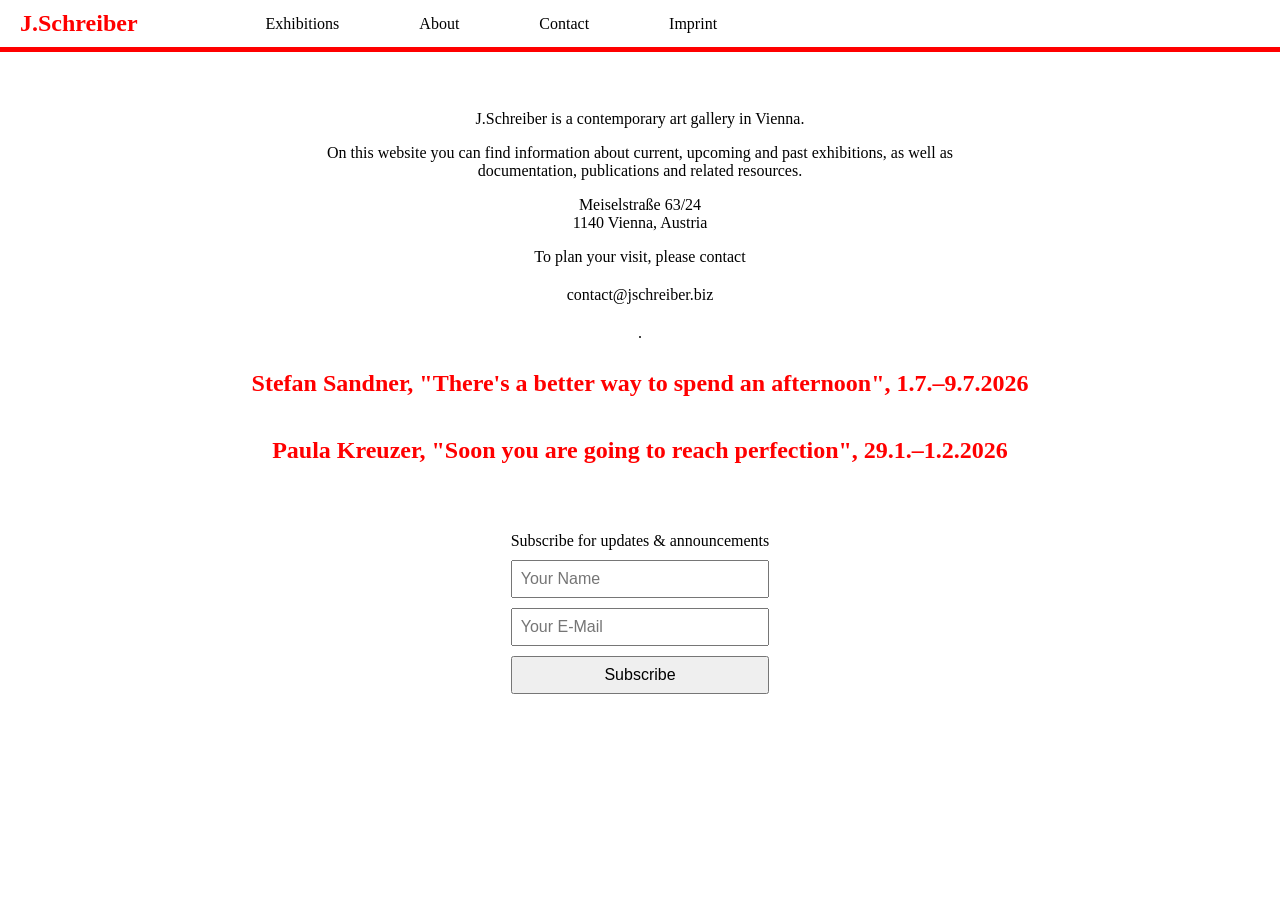
==== index.html @ 7ff4e54a "Update Stefan link with additional class and formatting" ====
<!DOCTYPE html>
<html lang="en">
<head>
    <meta charset="UTF-8">
    <meta name="viewport" content="width=device-width, initial-scale=1.0">

    <title>J.Schreiber – Contemporary Art Gallery in Vienna</title>

    <meta name="description"
          content="J.Schreiber is a contemporary art gallery in Vienna presenting exhibitions, artists, publications and related resources.">

    <link rel="stylesheet" href="style.css">
</head>
<body>

    <header>
        <h1 class="logo">J.Schreiber</h1>

        <nav>
            <a href="exhibitions.html">Exhibitions</a>
            <a href="about.html">About</a>
            <a href="contact.html">Contact</a>
            <a href="imprint.html">Imprint</a>
        </nav>
    </header>

    <div class="red-bar"></div>

    <main>

        <p>
            J.Schreiber is a contemporary art gallery in Vienna.</p>
        
        <p>   On this website you can find information about current, upcoming and past exhibitions,
            as well as documentation, publications and related resources.</p>
     

        <address>
            Meiselstraße 63/24<br>
            1140 Vienna, Austria
        </address>

        <p>
            To plan your visit, please contact
            <a href="mailto:contact@jschreiber.biz">contact@jschreiber.biz</a>.
        </p>
        
        <a href="stefan.html" class="highlight stefan-highlight">
    Stefan Sandner, "There's a better way to spend an afternoon", 1.7.–9.7.2026
</a>
        
        <a href="paula.html" class="highlight">
            Paula Kreuzer, "Soon you are going to reach perfection", 29.1.–1.2.2026
        </a>

        <div class="newsletter">
            <p>Subscribe for updates & announcements</p>

            <form action="https://formsubmit.co/ludovico.scalmani@gmail.com" method="POST">
                <input type="text" name="name" placeholder="Your Name" required>

                <input type="email" name="email" placeholder="Your E-Mail" required>

                <button type="submit">Subscribe</button>

                <input type="hidden" name="_captcha" value="false">
                <input type="hidden" name="_subject" value="New Newsletter Subscription">
            </form>
        </div>

    </main>

</body>
</html>
---- style.css ----
/* Grundlayout */
body {
    margin: 0;
    font-family: Times New Roman, Times, serif;
}

/* Header */
header {
    display: flex;
    align-items: center;
    padding: 10px 20px;
}

.logo {
    margin: 0;
    color: red;
    font-size: 1.5rem;
    font-weight: bold;
}

/* Navigation */
nav {
    display: flex;
    gap: 5rem;          /* Abstand zwischen den Menüpunkten */
    margin-left: 8rem; /* Abstand vom Logo */
}

nav a {
    text-decoration: none;
    color: black;
    font-size: 1rem;
    transition: color 0.3s;
}

nav a:hover {
    color: red;
}

/* Roter Balken */
.red-bar {
    width: 100%;
    height: 5px;
    background-color: red;
}

/* Hauptinhalt */
main {
    display: flex;
    flex-direction: column;
    align-items: center;
    margin-top: 50px;
}

main p,
main address {
    max-width: 700px;
    text-align: center;
    margin: 0.5rem 0;
    font-style: normal;
}

main a {
    display: block;
    margin: 20px 0;
    text-decoration: none;
    color: black;
    transition: color 0.3s;
}

main a:hover {
    color: red;
}

/* Ausstellungshighlight */
.highlight {
    font-weight: bold;
    font-size: 1.5rem;
    color: red;
    text-align: center;
}

/* Newsletter */
.newsletter {
    margin-top: 40px;
    text-align: center;
}

.newsletter form {
    display: flex;
    flex-direction: column;
    gap: 10px;
    margin-top: 10px;
}

.newsletter input,
.newsletter button {
    padding: 8px;
    font-size: 1rem;
}
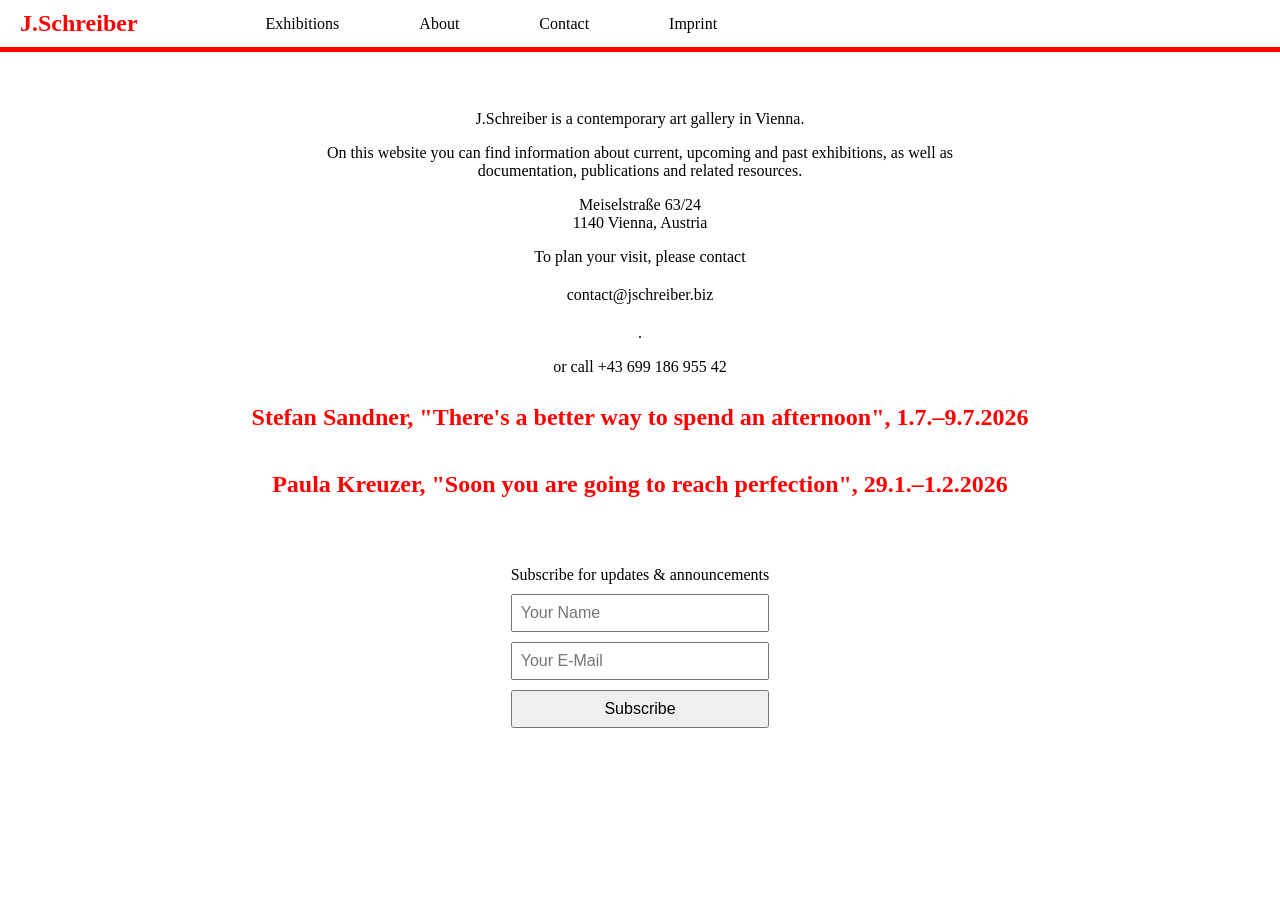
==== commit a1d7a70d: "Add contact phone number to index.html" ====
--- a/index.html
+++ b/index.html
@@ -44,6 +44,7 @@
             To plan your visit, please contact
             <a href="mailto:contact@jschreiber.biz">contact@jschreiber.biz</a>.
         </p>
+        <p> or call +43 699 186 955 42 </p>
         
         <a href="stefan.html" class="highlight stefan-highlight">
     Stefan Sandner, "There's a better way to spend an afternoon", 1.7.–9.7.2026
--- a/style.css
+++ b/style.css
@@ -97,3 +97,18 @@
     padding: 8px;
     font-size: 1rem;
 }
+@keyframes greenBlink {
+    0%, 100% {
+        color: #00aa00;
+        text-shadow: 0 0 5px #00aa00;
+    }
+    50% {
+        color: #7fff7f;
+        text-shadow: 0 0 15px #7fff7f;
+    }
+}
+
+.stefan-highlight {
+    animation: greenBlink 1.2s infinite;
+    font-weight: bold;
+}
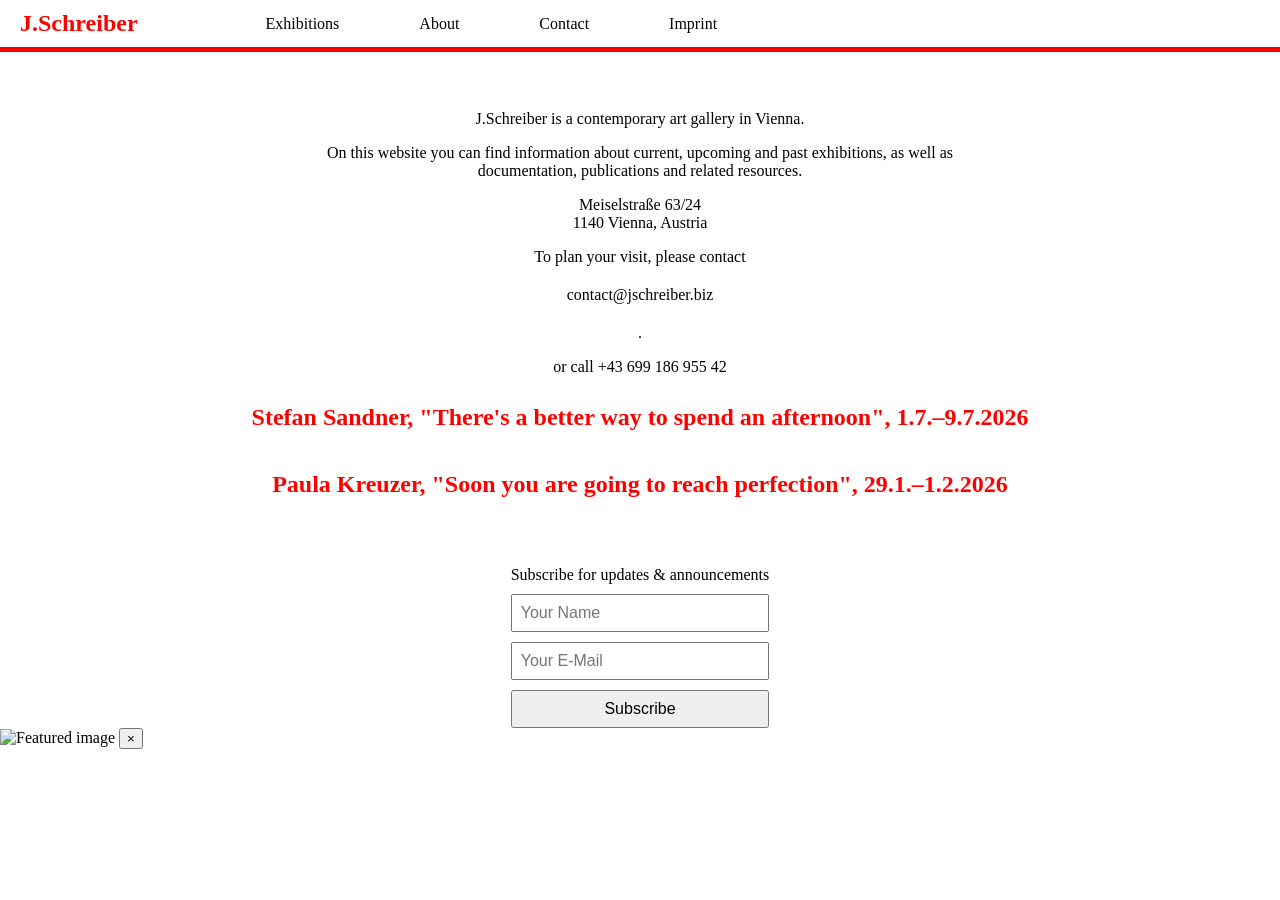
==== commit 96052704: "Add fullscreen image overlay with close button Added a fullscreen JPG animation overlay with a close" ====
--- a/index.html
+++ b/index.html
@@ -71,5 +71,27 @@
 
     </main>
 
+    
+    <!-- FULLSCREEN JPG ANIMATION -->
+    <div id="documentOverlay" class="document-overlay">
+
+        <img
+            id="documentImage"
+            src="assets/document.jpg"
+            alt="Featured image"
+        >
+
+        <button
+            id="documentClose"
+            class="document-close"
+            type="button"
+            aria-label="Close image"
+        >
+            &times;
+        </button>
+
+    </div>
+
+
 </body>
 </html>
--- a/style.css
+++ b/style.css
@@ -1,10 +1,17 @@
-/* Grundlayout */
+/* ========================================
+   GRUNDLAYOUT
+   ======================================== */
+
 body {
     margin: 0;
     font-family: Times New Roman, Times, serif;
 }
 
-/* Header */
+
+/* ========================================
+   HEADER
+   ======================================== */
+
 header {
     display: flex;
     align-items: center;
@@ -18,11 +25,20 @@
     font-weight: bold;
 }
 
-/* Navigation */
+.logo a {
+    color: red;
+    text-decoration: none;
+}
+
+
+/* ========================================
+   NAVIGATION
+   ======================================== */
+
 nav {
     display: flex;
-    gap: 5rem;          /* Abstand zwischen den Menüpunkten */
-    margin-left: 8rem; /* Abstand vom Logo */
+    gap: 5rem;
+    margin-left: 8rem;
 }
 
 nav a {
@@ -36,18 +52,27 @@
     color: red;
 }
 
-/* Roter Balken */
+
+/* ========================================
+   ROTER BALKEN
+   ======================================== */
+
 .red-bar {
     width: 100%;
     height: 5px;
     background-color: red;
 }
 
-/* Hauptinhalt */
+
+/* ========================================
+   HAUPTINHALT
+   ======================================== */
+
 main {
     display: flex;
     flex-direction: column;
     align-items: center;
+    width: 100%;
     margin-top: 50px;
 }
 
@@ -71,7 +96,11 @@
     color: red;
 }
 
-/* Ausstellungshighlight */
+
+/* ========================================
+   AUSSTELLUNGSHIGHLIGHT
+   ======================================== */
+
 .highlight {
     font-weight: bold;
     font-size: 1.5rem;
@@ -79,7 +108,11 @@
     text-align: center;
 }
 
-/* Newsletter */
+
+/* ========================================
+   NEWSLETTER
+   ======================================== */
+
 .newsletter {
     margin-top: 40px;
     text-align: center;
@@ -97,18 +130,532 @@
     padding: 8px;
     font-size: 1rem;
 }
+
+
+/* ========================================
+   GRÜNES BLINKEN
+   ======================================== */
+
 @keyframes greenBlink {
-    0%, 100% {
+
+    0%,
+    100% {
         color: #00aa00;
         text-shadow: 0 0 5px #00aa00;
     }
+
     50% {
         color: #7fff7f;
         text-shadow: 0 0 15px #7fff7f;
     }
+
 }
 
 .stefan-highlight {
     animation: greenBlink 1.2s infinite;
     font-weight: bold;
 }
+
+
+/* ========================================
+   VIDEO-BEREICH
+   ======================================== */
+
+.video-background {
+    position: relative;
+    width: 100%;
+}
+
+
+/* ========================================
+   FIXIERTES VIDEO
+   ======================================== */
+
+.video-wall {
+    position: fixed;
+
+    top: 50%;
+    left: 50%;
+
+    transform: translate(-50%, -50%);
+
+    width: 70vw;
+    height: 70vh;
+
+    z-index: 0;
+
+    overflow: hidden;
+
+    pointer-events: none;
+
+    display: flex;
+    justify-content: center;
+    align-items: center;
+}
+
+
+/* ========================================
+   VIDEO
+   ======================================== */
+
+.video-wall video {
+    display: block;
+
+    width: 100%;
+    height: 100%;
+
+    object-fit: contain;
+
+    margin: 0;
+    padding: 0;
+
+    pointer-events: none;
+
+    opacity: 0;
+
+    transition: opacity 0.3s ease;
+}
+
+
+/*
+ * Nur wenn das Video tatsächlich läuft,
+ * wird es sichtbar.
+ */
+
+.video-wall video.video-playing {
+    opacity: 1;
+}
+
+
+/* ========================================
+   PLAY-BUTTON FÜR BLOCKIERTES AUTOPLAY
+   ======================================== */
+
+.video-play-button {
+
+    position: absolute;
+
+    top: 50%;
+    left: 50%;
+
+    transform: translate(-50%, -50%);
+
+    width: 70px;
+    height: 70px;
+
+    border-radius: 50%;
+
+    border: 1px solid rgba(255, 255, 255, 0.8);
+
+    background: rgba(0, 0, 0, 0.55);
+
+    color: white;
+
+    font-size: 28px;
+
+    line-height: 1;
+
+    display: none;
+
+    align-items: center;
+    justify-content: center;
+
+    cursor: pointer;
+
+    z-index: 5;
+
+    pointer-events: auto;
+
+    padding: 0;
+
+}
+
+
+/*
+ * Button wird nur sichtbar,
+ * wenn Autoplay nicht funktioniert.
+ */
+
+.video-play-button.visible {
+    display: flex;
+}
+
+
+/*
+ * Hover auf Desktop
+ */
+
+.video-play-button:hover {
+    background: rgba(0, 0, 0, 0.8);
+
+    transform:
+        translate(-50%, -50%)
+        scale(1.08);
+}
+
+
+/* ========================================
+   BILDSTRECKE
+   ======================================== */
+
+.video-background .gallery {
+
+    position: relative;
+
+    z-index: 1;
+
+    width: 100%;
+
+    margin: 0;
+    padding: 0;
+}
+
+
+/* ========================================
+   BILDER
+   ======================================== */
+
+.video-background .gallery img {
+
+    display: block;
+
+    width: 50%;
+    height: auto;
+
+    margin: 0 0 50px 0;
+    padding: 0;
+
+    cursor: pointer;
+
+    opacity: 0.15;
+
+    transition:
+        opacity 0.3s ease;
+}
+
+
+/*
+ * Desktop:
+ * Bild wird bei Hover vollständig sichtbar.
+ */
+
+.video-background .gallery img:hover {
+
+    opacity: 1;
+
+}
+
+
+/*
+ * Mobile:
+ * touch-active wird per JavaScript gesetzt.
+ */
+
+.video-background .gallery img.touch-active {
+
+    opacity: 1;
+
+}
+
+
+/* ========================================
+   LETZTES BILD
+   ======================================== */
+
+.video-background .gallery img:last-child {
+
+    margin-bottom: 0;
+
+}
+
+
+/* ========================================
+   ANKÜNDIGUNGSBILD
+   ======================================== */
+
+.announcement-image {
+
+    display: block;
+
+    width: 100%;
+    height: auto;
+
+    margin: 0;
+    padding: 0;
+
+    cursor: pointer;
+
+}
+
+
+/* ========================================
+   TEXT NACH DER GALERIE
+   ======================================== */
+
+.announcement {
+
+    padding: 40px 20px 80px;
+
+}
+
+.announcement h2 {
+
+    margin-top: 0;
+
+}
+
+.announcement p {
+
+    margin: 0 0 10px;
+
+}
+
+
+/* ========================================
+   LIGHTBOX
+   ======================================== */
+
+.lightbox {
+
+    position: fixed;
+
+    inset: 0;
+
+    width: 100%;
+    height: 100%;
+
+    background: rgba(0, 0, 0, 0.92);
+
+    display: flex;
+
+    justify-content: center;
+    align-items: center;
+
+    visibility: hidden;
+
+    opacity: 0;
+
+    transition:
+        opacity 0.2s ease;
+
+    z-index: 1000;
+
+}
+
+
+.lightbox.active {
+
+    visibility: visible;
+
+    opacity: 1;
+
+}
+
+
+/* ========================================
+   LIGHTBOX BILD
+   ======================================== */
+
+.lightbox img {
+
+    display: block;
+
+    max-width: 92vw;
+    max-height: 92vh;
+
+    width: auto;
+    height: auto;
+
+    object-fit: contain;
+
+    opacity: 1;
+
+}
+
+
+/* ========================================
+   LIGHTBOX BUTTONS
+   ======================================== */
+
+.lightbox button {
+
+    position: absolute;
+
+    color: white;
+
+    background: rgba(0, 0, 0, 0.45);
+
+    border: none;
+
+    cursor: pointer;
+
+    z-index: 1001;
+
+    display: flex;
+
+    justify-content: center;
+    align-items: center;
+
+}
+
+
+.prev,
+.next {
+
+    top: 50%;
+
+    transform: translateY(-50%);
+
+    width: 50px;
+    height: 70px;
+
+    font-size: 32px;
+
+}
+
+
+.prev {
+
+    left: 20px;
+
+}
+
+
+.next {
+
+    right: 20px;
+
+}
+
+
+.close {
+
+    top: 20px;
+    right: 20px;
+
+    width: 50px;
+    height: 50px;
+
+    font-size: 32px;
+
+}
+
+
+.lightbox button:hover {
+
+    background:
+        rgba(0, 0, 0, 0.75);
+
+}
+
+
+/* ========================================
+   MOBILE
+   ======================================== */
+
+@media (max-width: 600px) {
+
+
+    header {
+
+        padding: 10px;
+
+    }
+
+
+    nav {
+
+        gap: 1rem;
+
+        margin-left: auto;
+
+    }
+
+
+    nav a {
+
+        font-size: 0.85rem;
+
+    }
+
+
+    /* ====================================
+       VIDEO AUF MOBILE
+       ==================================== */
+
+    .video-wall {
+
+        width: 90vw;
+
+        height: 60vh;
+
+    }
+
+
+    /*
+     * Playbutton auf Mobile etwas größer,
+     * damit er leicht mit dem Finger
+     * getroffen werden kann.
+     */
+
+    .video-play-button {
+
+        width: 64px;
+        height: 64px;
+
+        font-size: 25px;
+
+    }
+
+
+    /* ====================================
+       LIGHTBOX
+       ==================================== */
+
+    .lightbox img {
+
+        max-width: 94vw;
+
+        max-height: 90vh;
+
+    }
+
+
+    .prev,
+    .next {
+
+        width: 40px;
+        height: 55px;
+
+        font-size: 25px;
+
+    }
+
+
+    .prev {
+
+        left: 5px;
+
+    }
+
+
+    .next {
+
+        right: 5px;
+
+    }
+
+
+    .close {
+
+        top: 10px;
+        right: 10px;
+
+        width: 40px;
+        height: 40px;
+
+        font-size: 26px;
+
+    }
+
+}
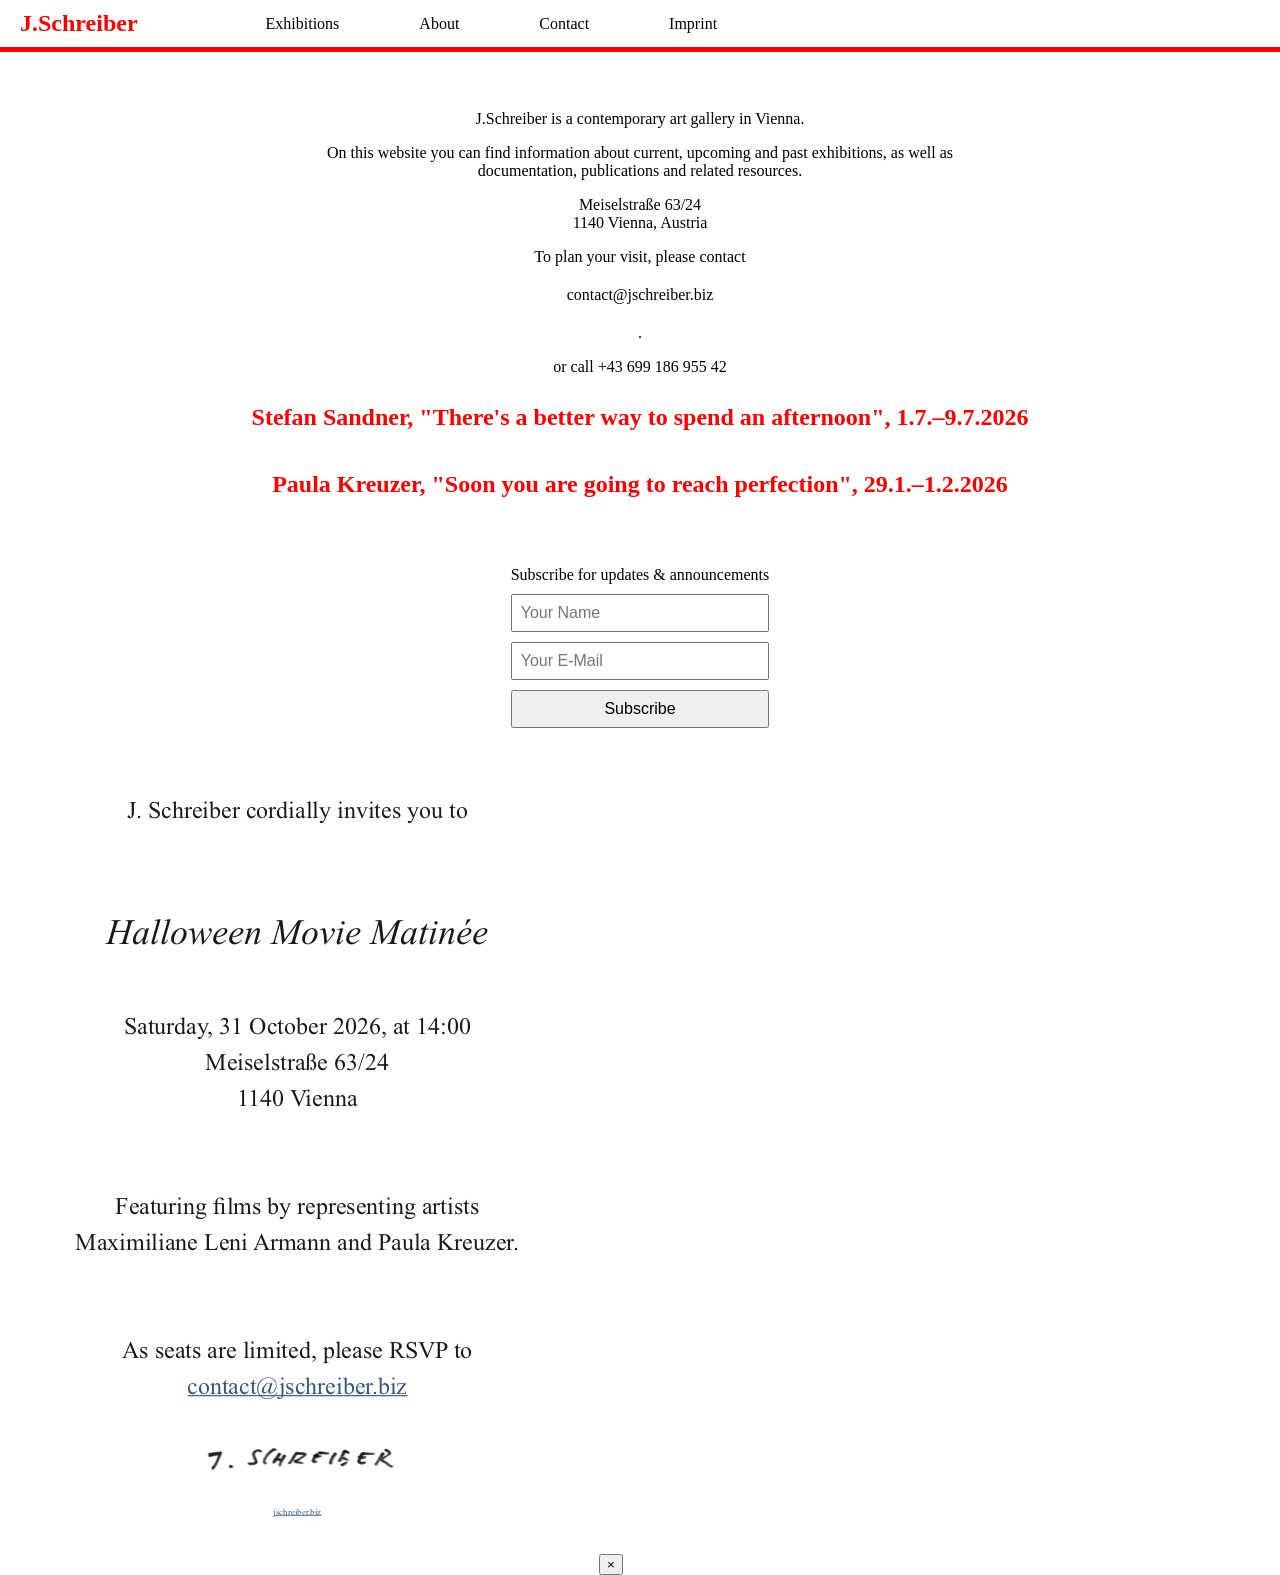
==== commit cae249bc: "Change document image source in index.html" ====
--- a/index.html
+++ b/index.html
@@ -77,7 +77,7 @@
 
         <img
             id="documentImage"
-            src="assets/document.jpg"
+            src="assets/261028_screening_invitation.jpg"
             alt="Featured image"
         >
 
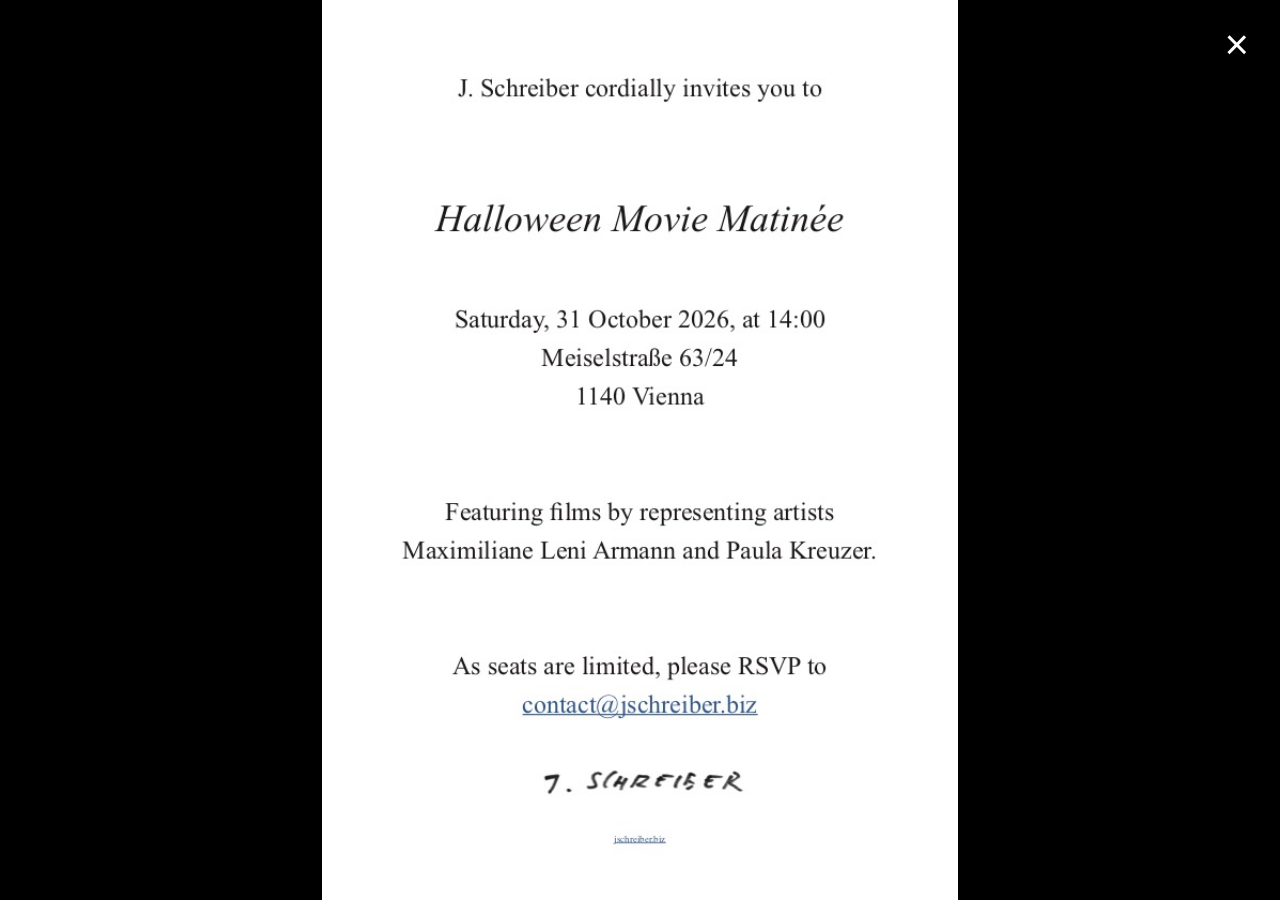
==== commit b395c338: "Add script for closing document overlay" ====
--- a/index.html
+++ b/index.html
@@ -93,5 +93,28 @@
     </div>
 
 
+<script>
+    const documentOverlay =
+        document.getElementById("documentOverlay");
+
+    const documentClose =
+        document.getElementById("documentClose");
+
+    function closeDocumentAnimation() {
+        documentOverlay.style.display = "none";
+    }
+
+    documentClose.addEventListener(
+        "click",
+        closeDocumentAnimation
+    );
+
+    document.addEventListener("keydown", function(event) {
+        if (event.key === "Escape") {
+            closeDocumentAnimation();
+        }
+    });
+</script>
+
 </body>
 </html>
--- a/style.css
+++ b/style.css
@@ -659,3 +659,58 @@
     }
 
 }
+
+/* FULLSCREEN JPG ANIMATION */
+
+.document-overlay {
+    position: fixed;
+    inset: 0;
+    z-index: 10000;
+    display: flex;
+    align-items: center;
+    justify-content: center;
+    background: #000;
+    overflow: hidden;
+}
+
+.document-overlay img {
+    width: 100%;
+    height: 100%;
+    object-fit: contain;
+    animation: documentArrival 1.5s
+        cubic-bezier(0.16, 1, 0.3, 1) forwards;
+}
+
+@keyframes documentArrival {
+    0% {
+        transform: scale(0.02) rotate(-180deg);
+        opacity: 0;
+    }
+    70% {
+        opacity: 1;
+    }
+    100% {
+        transform: scale(1) rotate(0deg);
+        opacity: 1;
+    }
+}
+
+.document-close {
+    position: absolute;
+    top: 20px;
+    right: 25px;
+    z-index: 2;
+    border: none;
+    background: transparent;
+    color: white;
+    font-size: 42px;
+    cursor: pointer;
+}
+
+@media (prefers-reduced-motion: reduce) {
+    .document-overlay img {
+        animation: none;
+        transform: none;
+        opacity: 1;
+    }
+}
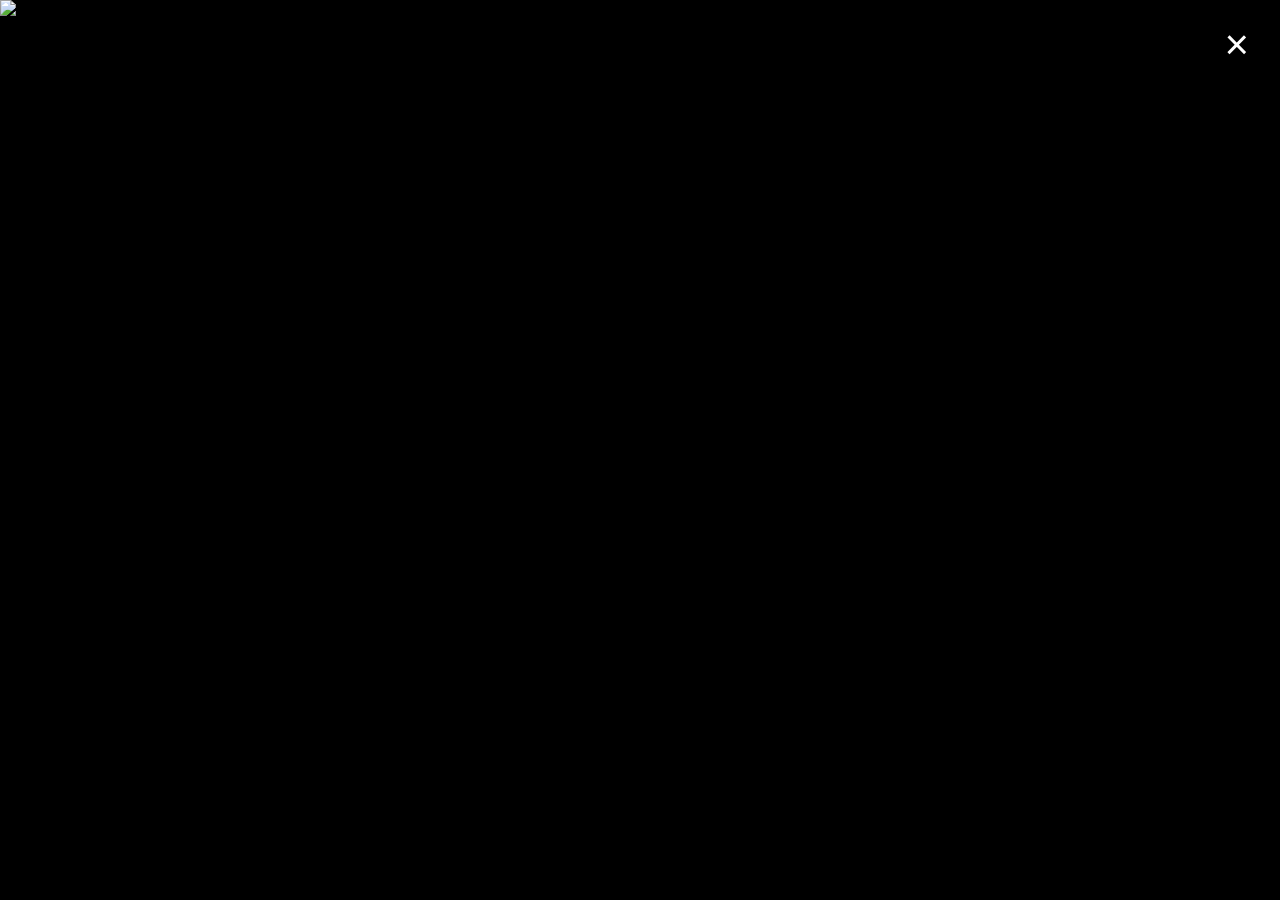
==== commit 511dd543: "new page halloween movie matinee" ====
--- a/index.html
+++ b/index.html
@@ -46,6 +46,10 @@
         </p>
         <p> or call +43 699 186 955 42 </p>
         
+        <a href="halloween-movie-matinee.html" class="highlight">
+            Halloween Movie Matinée, 31.10.2026
+        </a>
+
         <a href="stefan.html" class="highlight stefan-highlight">
     Stefan Sandner, "There's a better way to spend an afternoon", 1.7.–9.7.2026
 </a>
--- a/style.css
+++ b/style.css
@@ -677,18 +677,26 @@
     width: 100%;
     height: 100%;
     object-fit: contain;
-    animation: documentArrival 1.5s
+    animation: documentArrival 3.5s
         cubic-bezier(0.16, 1, 0.3, 1) forwards;
 }
+
 
 @keyframes documentArrival {
     0% {
-        transform: scale(0.02) rotate(-180deg);
+        transform: scale(0.02) rotate(-720deg);
         opacity: 0;
     }
-    70% {
+
+    50% {
+        transform: scale(0.35) rotate(-720deg);
+        opacity: 0.5;
+    }
+    80% {
+        transform: scale(0.75) rotate(-180deg);
         opacity: 1;
     }
+
     100% {
         transform: scale(1) rotate(0deg);
         opacity: 1;
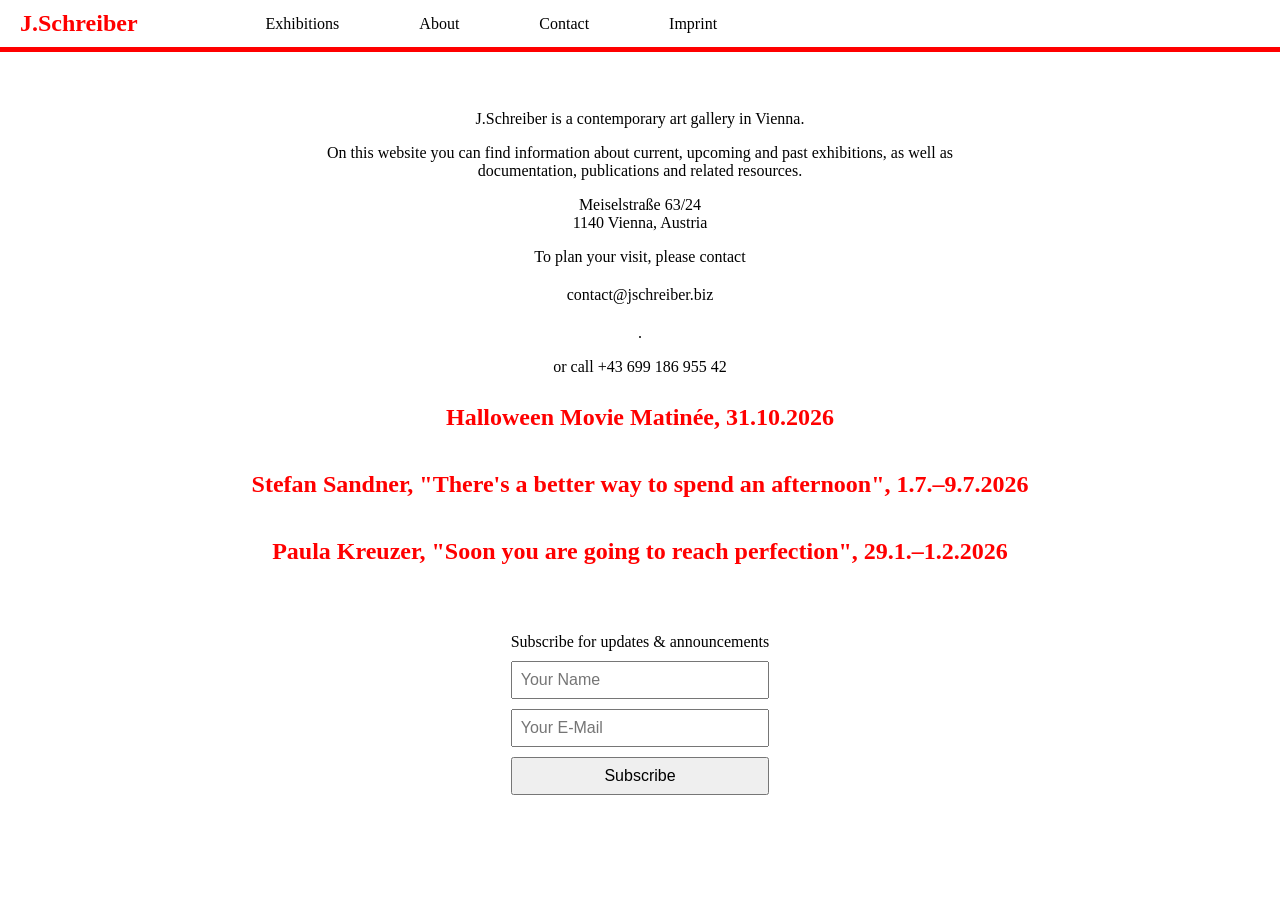
==== commit a48a8082: "remove halloween animation" ====
--- a/index.html
+++ b/index.html
@@ -75,50 +75,5 @@
 
     </main>
 
-    
-    <!-- FULLSCREEN JPG ANIMATION -->
-    <div id="documentOverlay" class="document-overlay">
-
-        <img
-            id="documentImage"
-            src="assets/261028_screening_invitation.jpg"
-            alt="Featured image"
-        >
-
-        <button
-            id="documentClose"
-            class="document-close"
-            type="button"
-            aria-label="Close image"
-        >
-            &times;
-        </button>
-
-    </div>
-
-
-<script>
-    const documentOverlay =
-        document.getElementById("documentOverlay");
-
-    const documentClose =
-        document.getElementById("documentClose");
-
-    function closeDocumentAnimation() {
-        documentOverlay.style.display = "none";
-    }
-
-    documentClose.addEventListener(
-        "click",
-        closeDocumentAnimation
-    );
-
-    document.addEventListener("keydown", function(event) {
-        if (event.key === "Escape") {
-            closeDocumentAnimation();
-        }
-    });
-</script>
-
 </body>
 </html>
--- a/style.css
+++ b/style.css
@@ -659,66 +659,3 @@
     }
 
 }
-
-/* FULLSCREEN JPG ANIMATION */
-
-.document-overlay {
-    position: fixed;
-    inset: 0;
-    z-index: 10000;
-    display: flex;
-    align-items: center;
-    justify-content: center;
-    background: #000;
-    overflow: hidden;
-}
-
-.document-overlay img {
-    width: 100%;
-    height: 100%;
-    object-fit: contain;
-    animation: documentArrival 3.5s
-        cubic-bezier(0.16, 1, 0.3, 1) forwards;
-}
-
-
-@keyframes documentArrival {
-    0% {
-        transform: scale(0.02) rotate(-720deg);
-        opacity: 0;
-    }
-
-    50% {
-        transform: scale(0.35) rotate(-720deg);
-        opacity: 0.5;
-    }
-    80% {
-        transform: scale(0.75) rotate(-180deg);
-        opacity: 1;
-    }
-
-    100% {
-        transform: scale(1) rotate(0deg);
-        opacity: 1;
-    }
-}
-
-.document-close {
-    position: absolute;
-    top: 20px;
-    right: 25px;
-    z-index: 2;
-    border: none;
-    background: transparent;
-    color: white;
-    font-size: 42px;
-    cursor: pointer;
-}
-
-@media (prefers-reduced-motion: reduce) {
-    .document-overlay img {
-        animation: none;
-        transform: none;
-        opacity: 1;
-    }
-}
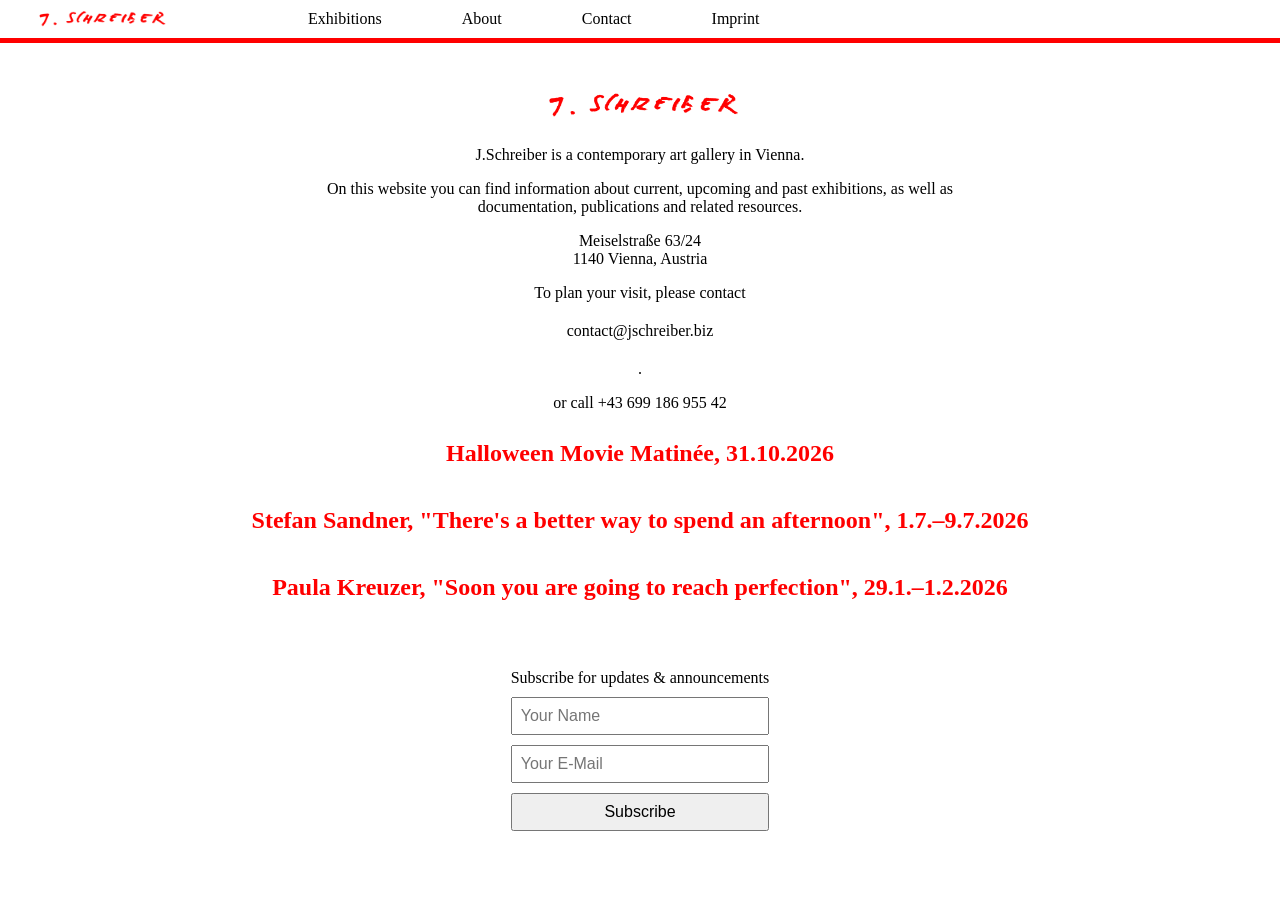
==== commit 0662d5dd: "logo changed" ====
--- a/index.html
+++ b/index.html
@@ -14,7 +14,7 @@
 <body>
 
     <header>
-        <h1 class="logo">J.Schreiber</h1>
+        <h1 class="logo"><a href="index.html"><img src="assets/J_Schreiber_Logo_freigestellt.png" alt="J.Schreiber"></a></h1>
 
         <nav>
             <a href="exhibitions.html">Exhibitions</a>
@@ -27,6 +27,8 @@
     <div class="red-bar"></div>
 
     <main>
+
+        <img class="home-logo" src="assets/J_Schreiber_Logo_freigestellt.png" alt="J.Schreiber">
 
         <p>
             J.Schreiber is a contemporary art gallery in Vienna.</p>
--- a/style.css
+++ b/style.css
@@ -20,14 +20,18 @@
 
 .logo {
     margin: 0;
-    color: red;
-    font-size: 1.5rem;
-    font-weight: bold;
 }
 
 .logo a {
-    color: red;
+    display: block;
     text-decoration: none;
+}
+
+.logo img {
+    display: block;
+    width: 160px;
+    height: auto;
+    filter: brightness(0) saturate(100%) invert(9%) sepia(100%) saturate(7496%) hue-rotate(2deg) brightness(102%) contrast(115%);
 }
 
 
@@ -74,6 +78,14 @@
     align-items: center;
     width: 100%;
     margin-top: 50px;
+}
+
+.home-logo {
+    display: block;
+    width: 240px;
+    height: auto;
+    margin-bottom: 20px;
+    filter: brightness(0) saturate(100%) invert(9%) sepia(100%) saturate(7496%) hue-rotate(2deg) brightness(102%) contrast(115%);
 }
 
 main p,
